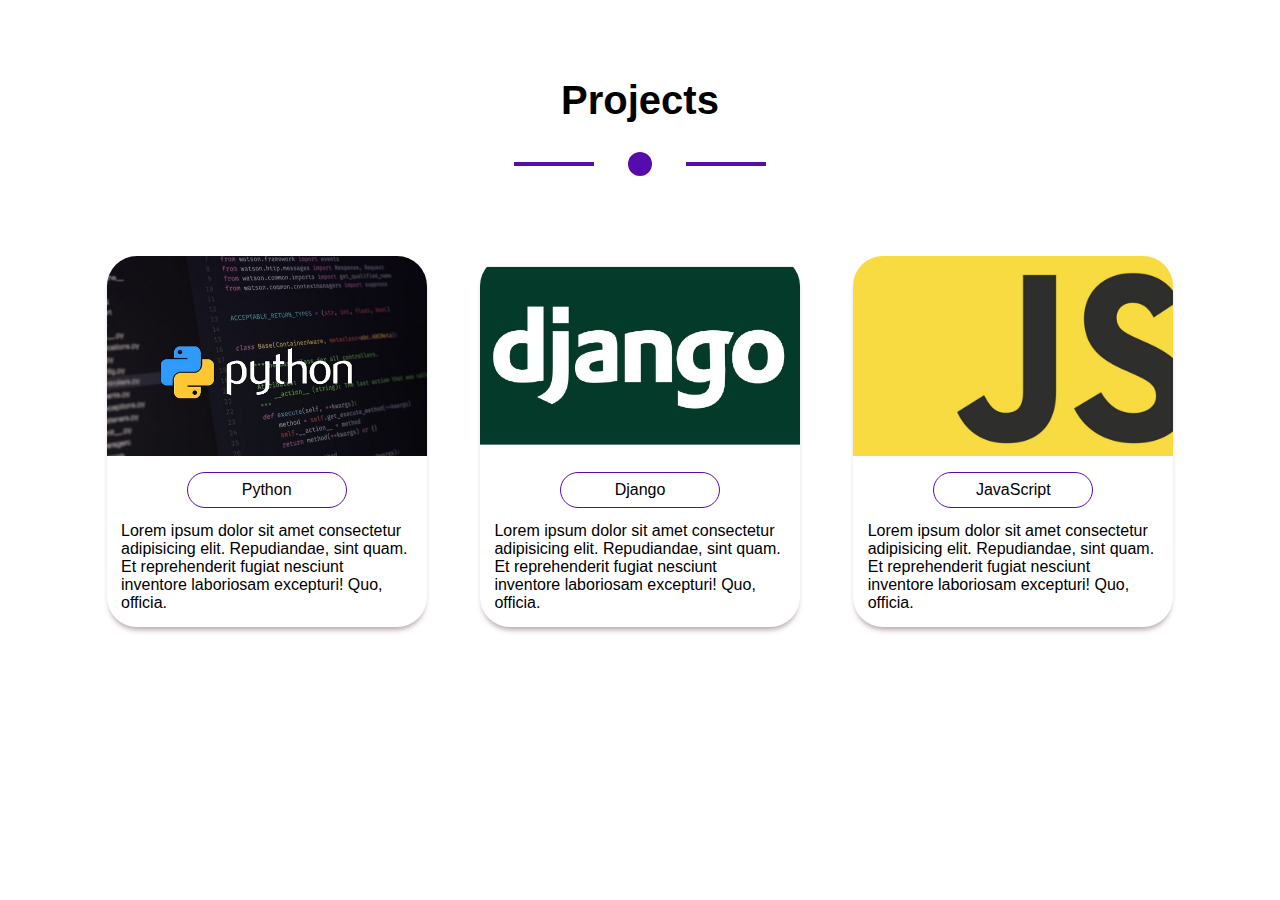
==== Projects.html @ e1ecfe5c "add border" ====
<!DOCTYPE html>
<html>
  <head>
    <meta charset="utf-8" />
    <meta http-equiv="X-UA-Compatible" content="IE=edge" />
    <title>Projects</title>
    <meta name="viewport" content="width=device-width, initial-scale=1" />
    <link
      rel="stylesheet"
      type="text/css"
      media="screen"
      href="portifolio.css"
    />
  </head>
  <body>
    <section>
      <div class="head">
        <h2 class="title">Projects</h2>
        <div class="under">
          <div class="underline"></div>
          <div class="dot"></div>
          <div class="underline"></div>
        </div>
      </div>
      <div class="section">
        <article class="card">
          <img src="Python.jpg" alt="menu item" class="photo" />
          <div class="info">
            <button><a>Python</a></button>
            <p class="text">
              Lorem ipsum dolor sit amet consectetur adipisicing elit.
              Repudiandae, sint quam. Et reprehenderit fugiat nesciunt inventore
              laboriosam excepturi! Quo, officia.
            </p>
          </div>
        </article>
        <article class="card">
          <img src="django.jpeg" alt="menu item" class="photo" />
          <div class="info">
            <button><a>Django</a></button>
            <p class="text">
              Lorem ipsum dolor sit amet consectetur adipisicing elit.
              Repudiandae, sint quam. Et reprehenderit fugiat nesciunt inventore
              laboriosam excepturi! Quo, officia.
            </p>
          </div>
        </article>
        <article class="card">
          <img src="js.png" alt="menu item" class="photo" />
          <div class="info">
            <button><a>JavaScript</a></button>
            <p class="text">
              Lorem ipsum dolor sit amet consectetur adipisicing elit.
              Repudiandae, sint quam. Et reprehenderit fugiat nesciunt inventore
              laboriosam excepturi! Quo, officia.
            </p>
          </div>
        </article>
      </div>
    </section>
  </body>
</html>
---- portifolio.css ----
* {
  font-family: sans-serif;
  margin: 0;
  padding: 0;
}
h1 {
  font-size: 4rem;
}
h2 {
  font-size: 2.5rem;
}
h3 {
  font-size: 1.75rem;
}
h4 {
  font-size: 1rem;
}
body {
  font-size: 1rem;
}
h1,
h2,
h3,
h4 {
  line-height: 1;
}
.head {
  align-items: center;
}
.title {
  margin-top: 5rem;
  text-align: center;
  margin-bottom: 2rem;
  text-transform: capitalize;
}
.under {
  margin-left: auto;
  margin-right: auto;
  display: flex;
  align-items: center;
  justify-content: center;
  max-width: 20rem;
}
.underline {
  width: 5rem;
  height: 0.25rem;
  background: #560bad;
  margin-left: auto;
  margin-right: auto;
}
.dot {
  width: 1.5rem;
  height: 1.5rem;
  border-radius: 50%;
  background: #560bad;
}
.section {
  margin: 5rem;
  display: grid;
  grid-template-columns: auto auto auto;
  place-items: center;
}
.card {
  box-shadow: 0 5px 5px -2px rgba(117, 88, 88, 0.5);
  display: grid;
  gap: 1rem 2rem;
  max-width: 20rem;
  border-radius: 30px;
}
.photo {
  width: 100%;
  object-fit: cover;
  height: 200px;
  border-top-right-radius: 30px;
  border-top-left-radius: 30px;
}
.info {
  display: flex;
  flex-direction: column;
  justify-content: center;
  align-items: center;
}
.info button {
  background: transparent;
  font-size: 1rem;
  width: 10rem;
  padding: 0.5rem;
  border: 1px solid #560bad;
  border-radius: 30px;
  cursor: pointer;
}
.info button:hover {
  background: #560bad;
  color: white;
}
.text {
  padding: 0.9rem;
}

@media screen and (max-width: 768px) {
  .section {
    margin: 1rem;
    display: flex;
    flex-direction: column;
  }
  .card {
    margin: 1rem;
    max-width: 30rem;
  }
}
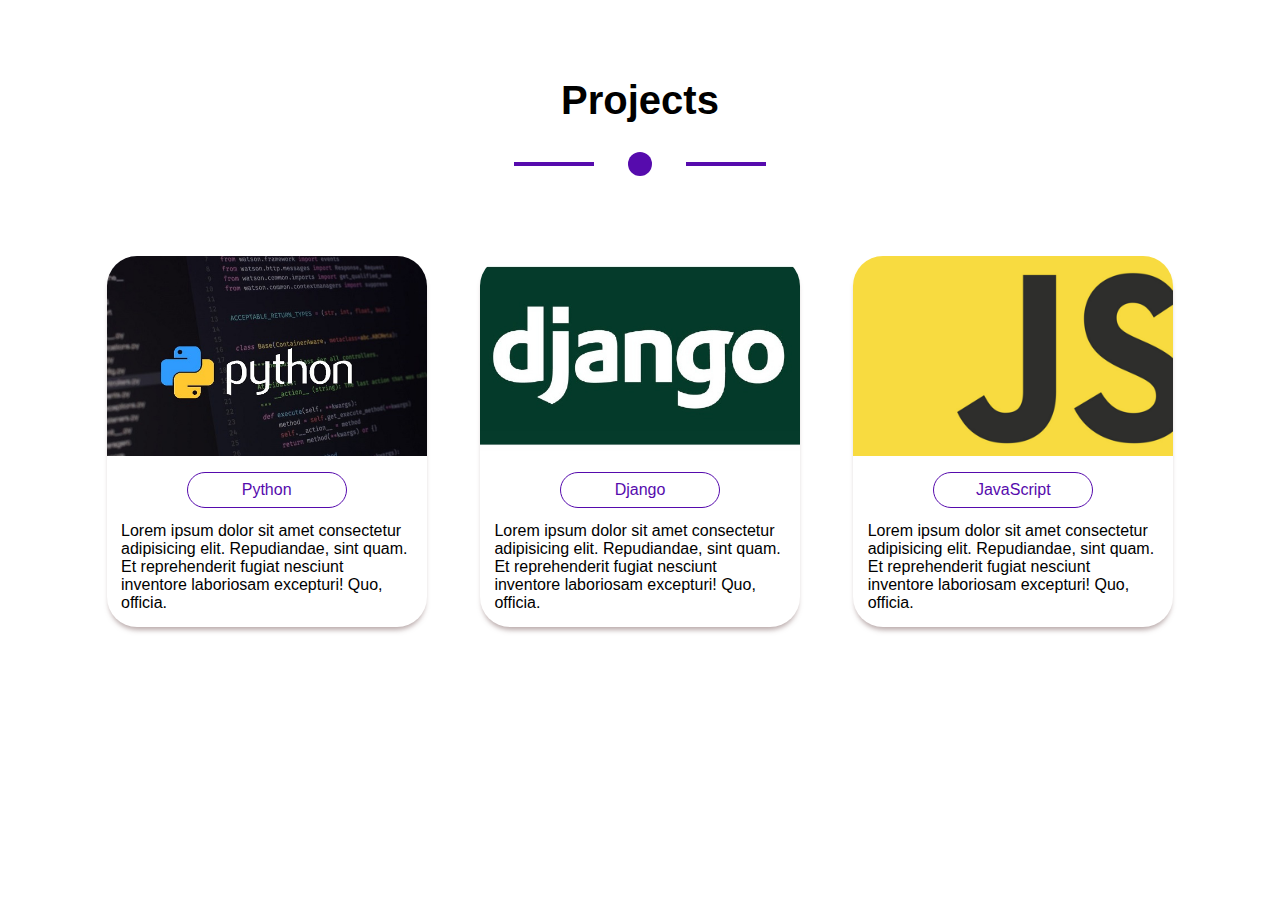
==== commit 279d2421: "add about" ====
--- a/Projects.html
+++ b/Projects.html
@@ -5,12 +5,7 @@
     <meta http-equiv="X-UA-Compatible" content="IE=edge" />
     <title>Projects</title>
     <meta name="viewport" content="width=device-width, initial-scale=1" />
-    <link
-      rel="stylesheet"
-      type="text/css"
-      media="screen"
-      href="portifolio.css"
-    />
+    <link rel="stylesheet" type="text/css" media="screen" href="projects.css" />
   </head>
   <body>
     <section>
@@ -26,7 +21,7 @@
         <article class="card">
           <img src="Python.jpg" alt="menu item" class="photo" />
           <div class="info">
-            <button><a>Python</a></button>
+            <a href="project.html"><button>Python</button></a>
             <p class="text">
               Lorem ipsum dolor sit amet consectetur adipisicing elit.
               Repudiandae, sint quam. Et reprehenderit fugiat nesciunt inventore
@@ -37,7 +32,7 @@
         <article class="card">
           <img src="django.jpeg" alt="menu item" class="photo" />
           <div class="info">
-            <button><a>Django</a></button>
+            <a><button>django</button></a>
             <p class="text">
               Lorem ipsum dolor sit amet consectetur adipisicing elit.
               Repudiandae, sint quam. Et reprehenderit fugiat nesciunt inventore
@@ -48,7 +43,7 @@
         <article class="card">
           <img src="js.png" alt="menu item" class="photo" />
           <div class="info">
-            <button><a>JavaScript</a></button>
+            <a><button>JavaScript</button></a>
             <p class="text">
               Lorem ipsum dolor sit amet consectetur adipisicing elit.
               Repudiandae, sint quam. Et reprehenderit fugiat nesciunt inventore
--- a/projects.css
+++ b/projects.css
@@ -0,0 +1,117 @@
+* {
+  font-family: sans-serif;
+  margin: 0;
+  padding: 0;
+}
+h1 {
+  font-size: 4rem;
+}
+h2 {
+  font-size: 2.5rem;
+}
+h3 {
+  font-size: 1.75rem;
+}
+h4 {
+  font-size: 1rem;
+}
+body {
+  font-size: 1rem;
+}
+h1,
+h2,
+h3,
+h4 {
+  line-height: 1;
+}
+
+.head {
+  align-items: center;
+}
+.title {
+  margin-top: 5rem;
+  text-align: center;
+  margin-bottom: 2rem;
+  text-transform: capitalize;
+}
+.under {
+  margin-left: auto;
+  margin-right: auto;
+  display: flex;
+  align-items: center;
+  justify-content: center;
+  max-width: 20rem;
+}
+.underline {
+  width: 5rem;
+  height: 0.25rem;
+  background: #560bad;
+  margin-left: auto;
+  margin-right: auto;
+}
+.dot {
+  width: 1.5rem;
+  height: 1.5rem;
+  border-radius: 50%;
+  background: #560bad;
+}
+.section {
+  margin: 5rem;
+  display: grid;
+  grid-template-columns: auto auto auto;
+  place-items: center;
+}
+.card {
+  box-shadow: 0 5px 5px -2px rgba(117, 88, 88, 0.5);
+  display: grid;
+  gap: 1rem 2rem;
+  max-width: 20rem;
+  border-radius: 30px;
+}
+.photo {
+  width: 100%;
+  object-fit: cover;
+  height: 200px;
+  border-top-right-radius: 30px;
+  border-top-left-radius: 30px;
+}
+.info {
+  display: flex;
+  flex-direction: column;
+  justify-content: center;
+  align-items: center;
+}
+.info button {
+  text-transform: capitalize;
+  background: transparent;
+  color: #560bad;
+  font-size: 1rem;
+  width: 10rem;
+  padding: 0.5rem;
+  border: 1px solid #560bad;
+  border-radius: 30px;
+  cursor: pointer;
+}
+.info button:hover {
+  background: #560bad;
+  color: white;
+}
+a {
+  text-decoration: none;
+}
+
+.text {
+  padding: 0.9rem;
+}
+
+@media screen and (max-width: 768px) {
+  .section {
+    margin: 1rem;
+    display: flex;
+    flex-direction: column;
+  }
+  .card {
+    margin: 1rem;
+    max-width: 30rem;
+  }
+}
